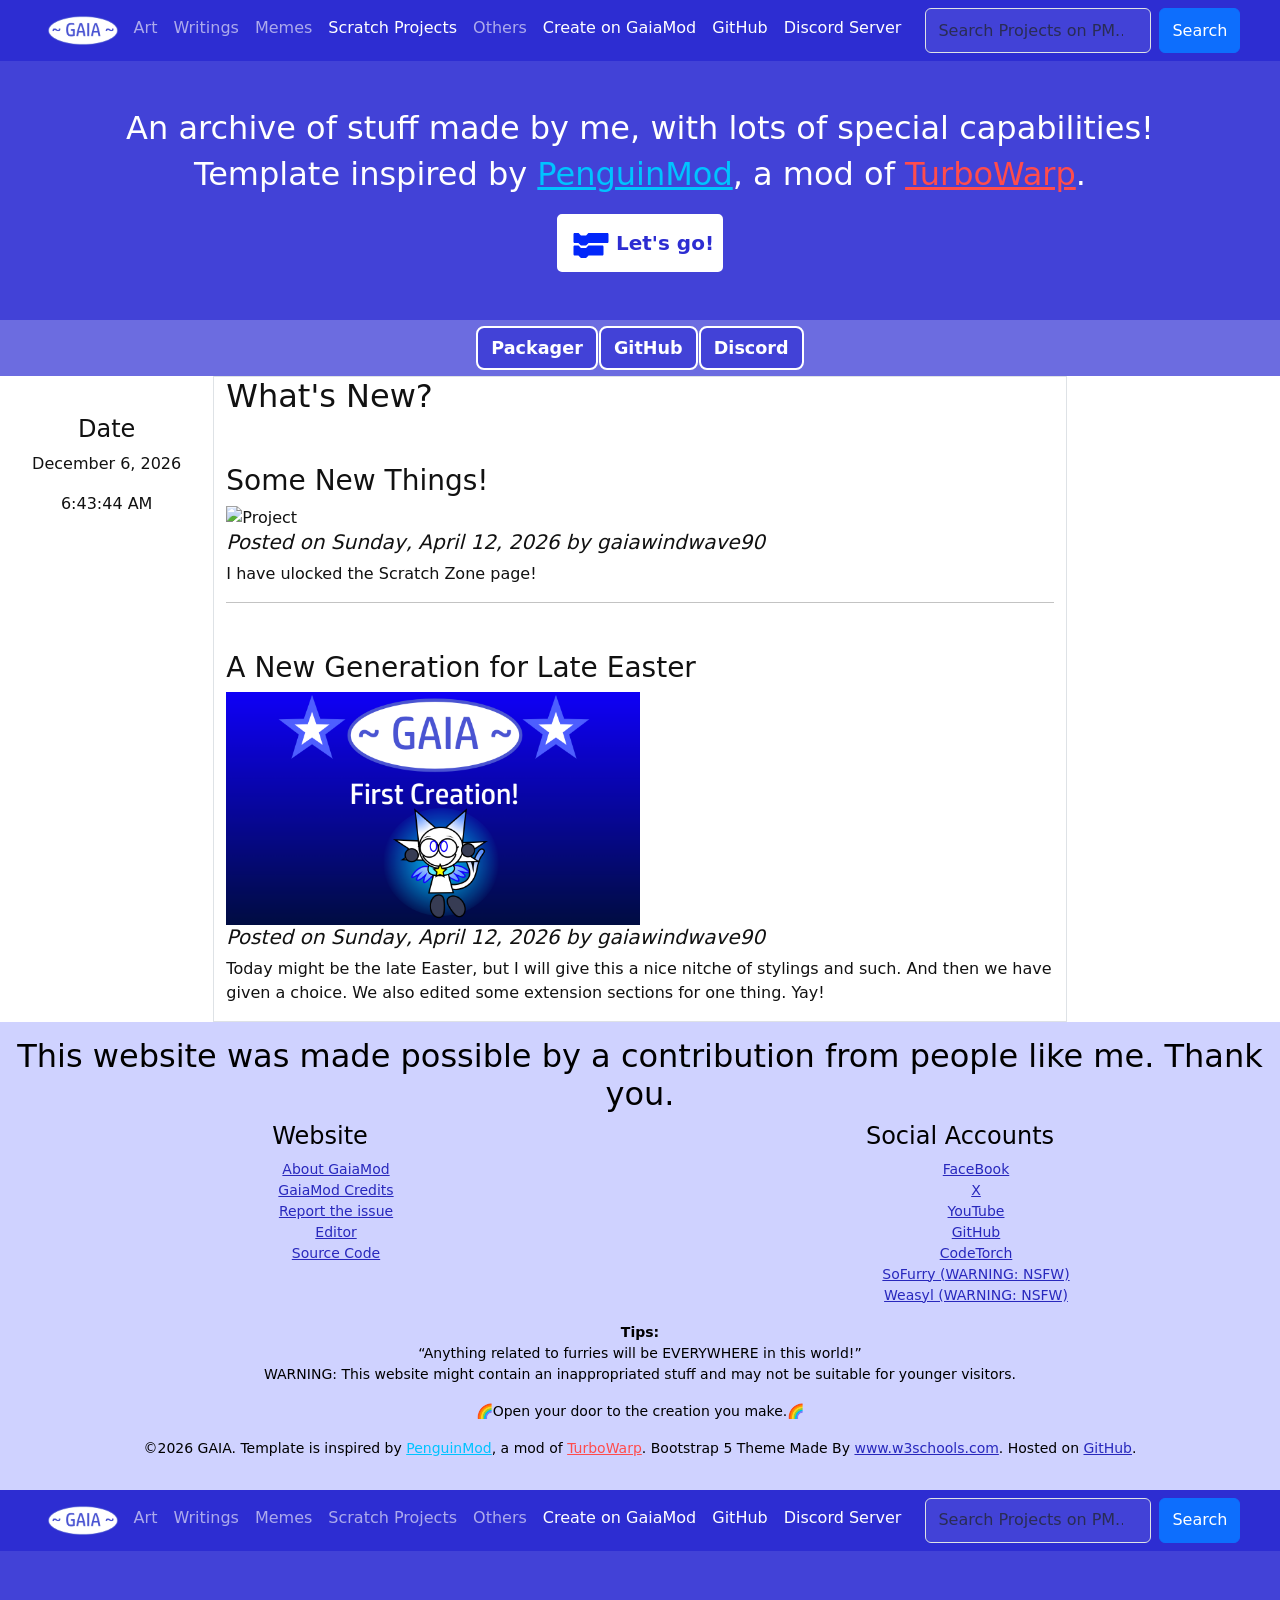
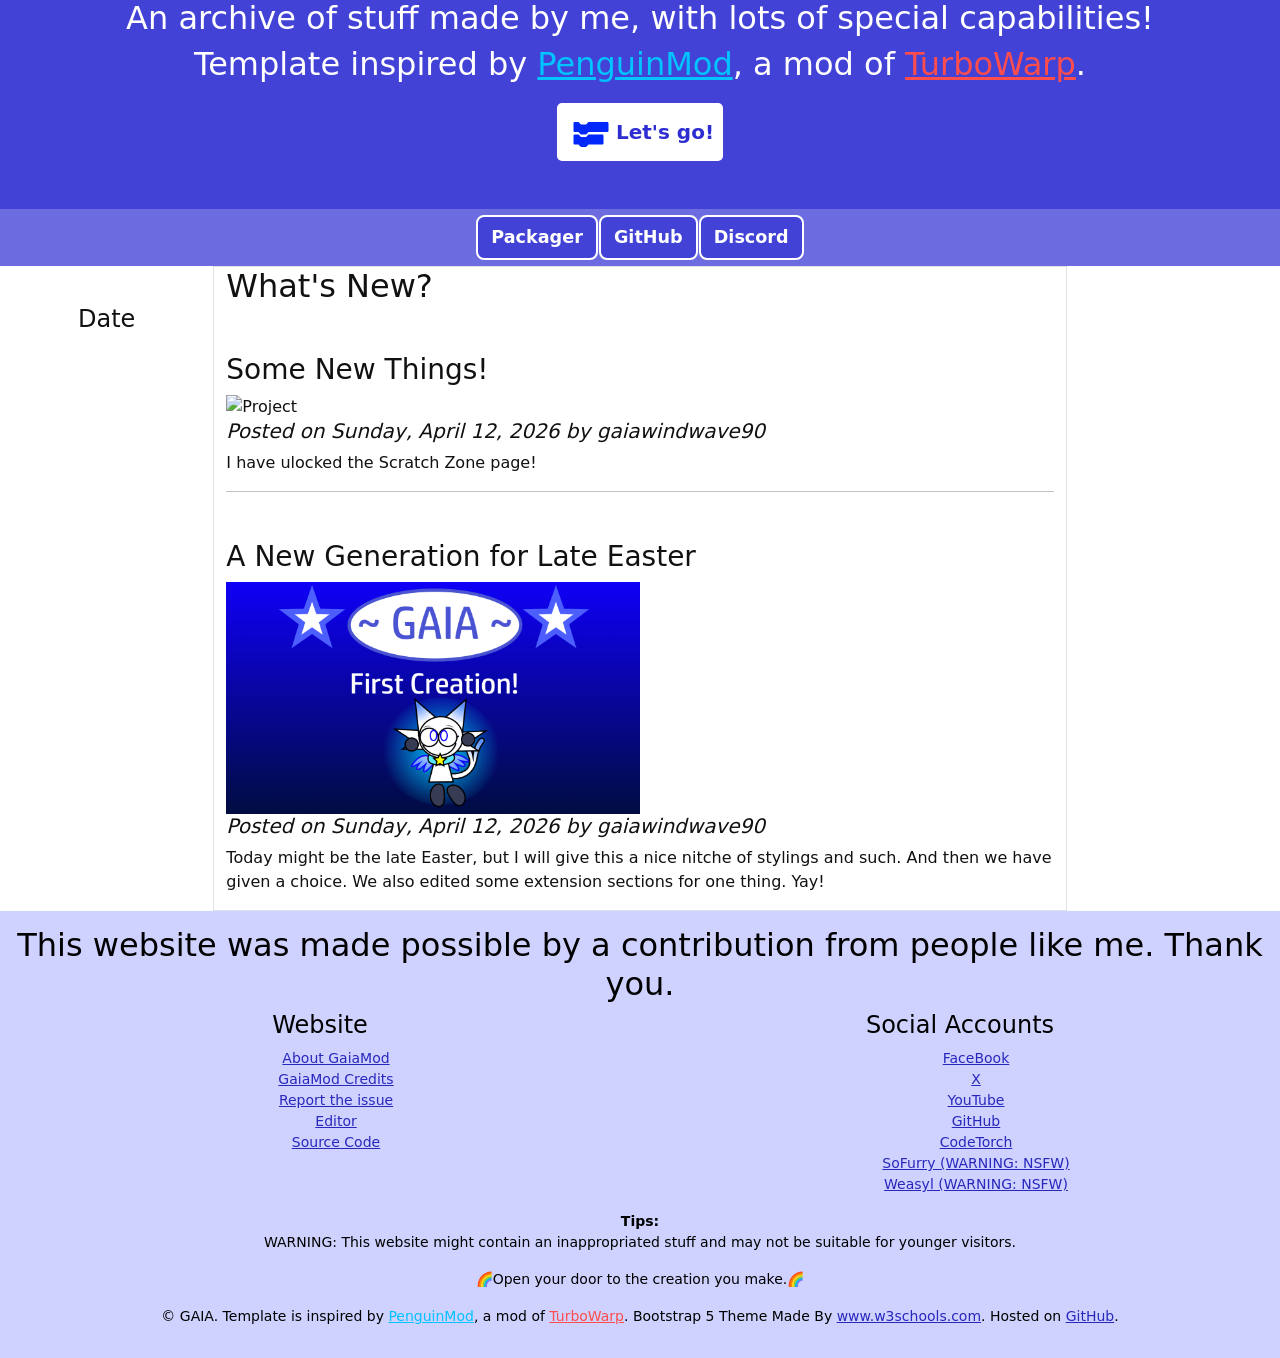
==== index.html @ 1c9b29eb "Added Scratch Zone" ====
<!DOCTYPE html>
<html lang="en">
<head>
<title>Gaia Zone!</title>
<meta charset="utf-8">
<meta name="viewport" content="width=device-width, initial-scale=1">
<link href="https://cdn.jsdelivr.net/npm/bootstrap@5.3.8/dist/css/bootstrap.min.css" rel="stylesheet">
<script src="https://cdn.jsdelivr.net/npm/bootstrap@5.3.8/dist/js/bootstrap.bundle.min.js"></script>
<script src="https://ajax.googleapis.com/ajax/libs/jquery/3.7.1/jquery.min.js"></script>
<script src="https://kit.fontawesome.com/9159e3acb3.js" crossorigin="anonymous"></script>
<link rel="stylesheet" href="https://cdnjs.cloudflare.com/ajax/libs/font-awesome/7.0.1/css/all.min.css">
<link rel="stylesheet" href="https://gaiawindwave90.github.io/css/bounce.css">
<link rel="stylesheet" href="https://gaiawindwave90.github.io/css/main.css">
</head>

<body>
<noscript>
  <h1>You must enable Javascript to view the page.</h1>
</noscript>

  <nav class="navbar navbar-expand-sm bg-menu">
  <div class="container-fluid justify-content-center text-white">
    <ul class="navbar-nav">
      <li class="nav-item">
        <a class="nav-link imageIcon" href="https://gaiawindwave90.github.io/"><img src="https://gaiawindwave90.github.io/img/logos/logo.png" alt="logo" width="70"/></a>
      </li>
      <li class="nav-item">
        <a class="nav-link disabled" href="#"><i class="fa-solid fa-palette"></i>Art</a>
      </li>
      <li class="nav-item">
        <a class="nav-link disabled" href="#"><i class="fa-solid fa-book"></i>Writings</a>
      </li>
      <li class="nav-item">
        <a class="nav-link disabled" href="#"><i class="fa-regular fa-face-grin-squint"></i>Memes</a>
      </li>
      <li class="nav-item">
        <a class="nav-link" href="https://gaiawindwave90.github.io/scratch.html"><i class="fa-solid fa-cat"></i>Scratch Projects</a>
      </li>
      <li class="nav-item">
        <a class="nav-link disabled" href="#"><i class="fa-solid fa-star"></i>Others</a>
      </li>
      <li class="nav-item">
        <a class="nav-link" href="https://gaiawindwave90.github.io/editor.html"><i class="fa-solid fa-plus"></i>Create on GaiaMod</a>
      </li>
      <li class="nav-item">
        <a class="nav-link" href="https://github.com/gaiawindwave90/gaiawindwave90.github.io"><i class="fa-brands fa-github"></i>GitHub</a>
      </li>
      <li class="nav-item">
        <a class="nav-link" href="https://discord.gg/fFnNT8RGav"><i class="fa-brands fa-discord"></i>Discord Server</a>
      </li>
       <li class="nav-item">
        <a class="nav-link" href="#"><i id="theme-toggle"></i></a>
      </li>

   <!-- Search Form -->
    <form class="d-flex justify-content-end" action="javascript:redirect()" method="get">
      <input id="search" class="ms-auto form-control me-2 searchinput" type="search" name="q" placeholder="Search Projects on PM..." aria-label="Search">
      <button class="btn btn-primary" type="submit">Search</button>
    </form>      
    </ul>
  </div>
</nav>

<div class="p-5 bg-jumbotron text-center">
<h2>An archive of stuff made by me, with lots of special capabilities!</h2>            
            <h2>Template inspired by <a class="inspiration" href="https://penguinmod.com/">PenguinMod</a>, a mod of <a
class="inspiration-tw" href="https://turbowarp.org/">TurboWarp</a>.</h2>
            <a style="text-decoration: none;" href="https://gaiawindwave90.github.io/editor.html"><button><img src="https://gaiawindwave90.github.io/img/icons/code.svg"/>Let's go!</button></a>
</div>

<div class="container-fluid bg-section text-center">
                    <a class="btn btn-gaia" href="https://gaiamod-main.github.io/GaiaMod-Packager/">Packager</a>
                    <a class="btn btn-gaia" href="https://github.com/gaiawindwave90/gaiawindwave90.github.io">GitHub</a>
                    <a class="btn btn-gaia" href="https://discord.gg/fFnNT8RGav">Discord</a>
</div>


<div class="container-fluid">    
  <div class="row content">
    <div class="col-sm-2 sidenav text-center">
    <h4 class="mt-4">Date</h4>
         <p><span id="currentDate"></span></p>
      <p><span id="time"></span></p>
<!--
<hr>
	  <div id="recentCommits">
    <h4 class="mt-4">Latest Commits</h4>
     <ul></ul>
    </div>

    <script>
//I had no hope so I copied a Github script from Dinosaurmod lol
            $.get("https://api.github.com/repos/gaiawindwave90/commits", function(data) {
            // Display recent commits in a section
            var commitsSection = $("#recentCommits");
            var commitsList = $("<ul>");

            data.forEach(function(commit) {
                // Exclude commits made by "web-flow"
                if (commit.author && commit.author.login.toLowerCase() !== "web-flow") {
                    var commitItem = $("<li>");
                    var commitInfo = commit.author ? commit.author.login : "Unknown";
                    var commitTitle = commit.commit.message;

                    commitItem.text(commitInfo + " - " + commitTitle);
                    commitsList.append(commitItem);
                }
            });

            commitsSection.append(commitsList);
            
          });
    </script>
    -->
    </div>
	
    <div class="col-sm-8 border bg-container">
    
<h2>What's New?</h2>
 <h3 class="mt-5">Some New Things!</h3>
 <img src="https://gaiawindwave90.github.io/img/scratch-screencaps/hiddenmessage.png" style="width:50%" alt="Project">
      <i><h5>Posted on Sunday, April 12, 2026 by gaiawindwave90</h5></i>
      <p>I have ulocked the Scratch Zone page!</p>
	  <hr>
 <h3 class="mt-5">A New Generation for Late Easter</h3>
 <img src="https://gaiawindwave90.github.io/img/art/FirstCreation.png" style="width:50%" alt="Yay">
      <i><h5>Posted on Sunday, April 12, 2026 by gaiawindwave90</h5></i>
      <p>Today might be the late Easter, but I will give this a nice nitche of stylings and such. And then we have given a choice. We also edited some extension sections for one thing. Yay!</p>
      
    </div>
	
  </div>
</div>
<!-- Footer -->
<footer class="container-fluid small text-center">
    <h2>This website was made possible by a contribution from people like me. Thank you.</h2>
  <div class="row">
    <div class="col-sm-6">
<h4>Website</h4>
<ul>
<li><a href="https://gaiamod-main.github.io/about.html">About GaiaMod</a></li>
<li><a href="https://gaiamod-main.github.io/credits.html">GaiaMod Credits</a></li>
<li><a href="https://github.com/gaiawindwave90/gaiawindwave90.github.io/issues/">Report the issue</a></li>
<li><a href="https://gaiawindwave90.github.io/editor.html">Editor</a></li>
<li><a href="https://github.com/gaiawindwave90/gaiawindwave90.github.io">Source Code</a></li>
</ul>
    </div>
    <div class="col-sm-6">
              <h4>Social Accounts</h4>
<ul>
<li><a href="https://www.facebook.com/CrystalMae1990">FaceBook</a></li>
<li><a href="https://twitter.com/CrystalF_1990">X</a></li>
<li><a href="https://www.youtube.com/@GaiaWindWave90">YouTube</a></li>
<li><a href="https://github.com/gaiawindwave90">GitHub</a></li>
<li><a href="https://codetorch.net/en/users/MB1990">CodeTorch</a></li>
<li><a href="https://sofurry.com/u/maebug1990">SoFurry (WARNING: NSFW)</a></li>
<li><a href="https://www.weasyl.com/%7Egaia">Weasyl (WARNING: NSFW)</a></li>
</ul>
    </div>
  </div>
<b>Tips:</b> <div id="random"></div>
    <p>WARNING: This website might contain an inappropriated stuff and may not be suitable for younger visitors.</p>
    <p>🌈Open your door to the creation you make.🌈</p>
    <p>&copy;<span id="year"></span> GAIA. Template is inspired by <a class="inspiration" href="https://penguinmod.com/">PenguinMod</a>, a mod of <a
class="inspiration-tw" href="https://turbowarp.org/">TurboWarp</a>. Bootstrap 5 Theme Made By <a href="https://www.w3schools.com">www.w3schools.com</a>. Hosted on <a href="https://github.com/">GitHub</a>.</p>
</footer>
<script src="https://gaiawindwave90.github.io/js/main.js"></script>

<!-- Elfsight Age Verification | Untitled Age Verification -->
<script src="https://elfsightcdn.com/platform.js" async></script>
<div class="elfsight-app-08517f37-9e04-4c7d-90cc-30d7b150efe6" data-elfsight-app-lazy></div>
</body>
</html>
<!DOCTYPE html>
<html lang="en">
<head>
<title>Gaia Zone!</title>
<meta charset="utf-8">
<meta name="viewport" content="width=device-width, initial-scale=1">
<link href="https://cdn.jsdelivr.net/npm/bootstrap@5.3.8/dist/css/bootstrap.min.css" rel="stylesheet">
<script src="https://cdn.jsdelivr.net/npm/bootstrap@5.3.8/dist/js/bootstrap.bundle.min.js"></script>
<script src="https://ajax.googleapis.com/ajax/libs/jquery/3.7.1/jquery.min.js"></script>
<script src="https://kit.fontawesome.com/9159e3acb3.js" crossorigin="anonymous"></script>
<link rel="stylesheet" href="https://cdnjs.cloudflare.com/ajax/libs/font-awesome/7.0.1/css/all.min.css">
<link rel="stylesheet" href="https://gaiawindwave90.github.io/css/bounce.css">
<link rel="stylesheet" href="https://gaiawindwave90.github.io/css/main.css">
</head>

<body>
<noscript>
  <h1>You must enable Javascript to view the page.</h1>
</noscript>

  <nav class="navbar navbar-expand-sm bg-menu">
  <div class="container-fluid justify-content-center text-white">
    <ul class="navbar-nav">
      <li class="nav-item">
        <a class="nav-link imageIcon" href="https://gaiawindwave90.github.io/"><img src="https://gaiawindwave90.github.io/img/logos/logo.png" alt="logo" width="70"/></a>
      </li>
      <li class="nav-item">
        <a class="nav-link disabled" href="#"><i class="fa-solid fa-palette"></i>Art</a>
      </li>
      <li class="nav-item">
        <a class="nav-link disabled" href="#"><i class="fa-solid fa-book"></i>Writings</a>
      </li>
      <li class="nav-item">
        <a class="nav-link disabled" href="#"><i class="fa-regular fa-face-grin-squint"></i>Memes</a>
      </li>
      <li class="nav-item">
        <a class="nav-link disabled" href="#"><i class="fa-solid fa-cat"></i>Scratch Projects</a>
      </li>
      <li class="nav-item">
        <a class="nav-link disabled" href="#"><i class="fa-solid fa-star"></i>Others</a>
      </li>
      <li class="nav-item">
        <a class="nav-link" href="https://gaiawindwave90.github.io/editor.html"><i class="fa-solid fa-plus"></i>Create on GaiaMod</a>
      </li>
      <li class="nav-item">
        <a class="nav-link" href="https://github.com/gaiawindwave90/gaiawindwave90.github.io"><i class="fa-brands fa-github"></i>GitHub</a>
      </li>
      <li class="nav-item">
        <a class="nav-link" href="https://discord.gg/fFnNT8RGav"><i class="fa-brands fa-discord"></i>Discord Server</a>
      </li>
       <li class="nav-item">
        <a class="nav-link" href="#"><i id="theme-toggle"></i></a>
      </li>

   <!-- Search Form -->
    <form class="d-flex justify-content-end" action="javascript:redirect()" method="get">
      <input id="search" class="ms-auto form-control me-2 searchinput" type="search" name="q" placeholder="Search Projects on PM..." aria-label="Search">
      <button class="btn btn-primary" type="submit">Search</button>
    </form>      
    </ul>
  </div>
</nav>

<div class="p-5 bg-jumbotron text-center">
<h2>An archive of stuff made by me, with lots of special capabilities!</h2>            
            <h2>Template inspired by <a class="inspiration" href="https://penguinmod.com/">PenguinMod</a>, a mod of <a
class="inspiration-tw" href="https://turbowarp.org/">TurboWarp</a>.</h2>
            <a style="text-decoration: none;" href="https://gaiawindwave90.github.io/editor.html"><button><img src="https://gaiawindwave90.github.io/img/icons/code.svg"/>Let's go!</button></a>
</div>

<div class="container-fluid bg-section text-center">
                    <a class="btn btn-gaia" href="https://gaiamod-main.github.io/GaiaMod-Packager/">Packager</a>
                    <a class="btn btn-gaia" href="https://github.com/gaiawindwave90/gaiawindwave90.github.io">GitHub</a>
                    <a class="btn btn-gaia" href="https://discord.gg/fFnNT8RGav">Discord</a>
</div>


<div class="container-fluid">    
  <div class="row content">
    <div class="col-sm-2 sidenav text-center">
    <h4 class="mt-4">Date</h4>
         <p><span id="currentDate"></span></p>
      <p><span id="time"></span></p>
<!--
<hr>
	  <div id="recentCommits">
    <h4 class="mt-4">Latest Commits</h4>
     <ul></ul>
    </div>

    <script>
//I had no hope so I copied a Github script from Dinosaurmod lol
            $.get("https://api.github.com/repos/gaiawindwave90/commits", function(data) {
            // Display recent commits in a section
            var commitsSection = $("#recentCommits");
            var commitsList = $("<ul>");

            data.forEach(function(commit) {
                // Exclude commits made by "web-flow"
                if (commit.author && commit.author.login.toLowerCase() !== "web-flow") {
                    var commitItem = $("<li>");
                    var commitInfo = commit.author ? commit.author.login : "Unknown";
                    var commitTitle = commit.commit.message;

                    commitItem.text(commitInfo + " - " + commitTitle);
                    commitsList.append(commitItem);
                }
            });

            commitsSection.append(commitsList);
            
          });
    </script>
    -->
    </div>
	
    <div class="col-sm-8 border bg-container">
    
<h2>What's New?</h2>
 <h3 class="mt-5">Some New Things!</h3>
 <img src="https://gaiawindwave90.github.io/img/scratch-screencaps/hiddenmessage.png" style="width:50%" alt="Project">
      <i><h5>Posted on Sunday, April 12, 2026 by gaiawindwave90</h5></i>
      <p>I have ulocked the Scratch Zone page!</p>
	  <hr>
 <h3 class="mt-5">A New Generation for Late Easter</h3>
 <img src="https://gaiawindwave90.github.io/img/art/FirstCreation.png" style="width:50%" alt="Yay">
      <i><h5>Posted on Sunday, April 12, 2026 by gaiawindwave90</h5></i>
      <p>Today might be the late Easter, but I will give this a nice nitche of stylings and such. And then we have given a choice. We also edited some extension sections for one thing. Yay!</p>
      
    </div>
	
  </div>
</div>
<!-- Footer -->
<footer class="container-fluid small text-center">
    <h2>This website was made possible by a contribution from people like me. Thank you.</h2>
  <div class="row">
    <div class="col-sm-6">
<h4>Website</h4>
<ul>
<li><a href="https://gaiamod-main.github.io/about.html">About GaiaMod</a></li>
<li><a href="https://gaiamod-main.github.io/credits.html">GaiaMod Credits</a></li>
<li><a href="https://github.com/gaiawindwave90/gaiawindwave90.github.io/issues/">Report the issue</a></li>
<li><a href="https://gaiawindwave90.github.io/editor.html">Editor</a></li>
<li><a href="https://github.com/gaiawindwave90/gaiawindwave90.github.io">Source Code</a></li>
</ul>
    </div>
    <div class="col-sm-6">
              <h4>Social Accounts</h4>
<ul>
<li><a href="https://www.facebook.com/CrystalMae1990">FaceBook</a></li>
<li><a href="https://twitter.com/CrystalF_1990">X</a></li>
<li><a href="https://www.youtube.com/@GaiaWindWave90">YouTube</a></li>
<li><a href="https://github.com/gaiawindwave90">GitHub</a></li>
<li><a href="https://codetorch.net/en/users/MB1990">CodeTorch</a></li>
<li><a href="https://sofurry.com/u/maebug1990">SoFurry (WARNING: NSFW)</a></li>
<li><a href="https://www.weasyl.com/%7Egaia">Weasyl (WARNING: NSFW)</a></li>
</ul>
    </div>
  </div>
<b>Tips:</b> <div id="random"></div>
    <p>WARNING: This website might contain an inappropriated stuff and may not be suitable for younger visitors.</p>
    <p>🌈Open your door to the creation you make.🌈</p>
    <p>&copy;<span id="year"></span> GAIA. Template is inspired by <a class="inspiration" href="https://penguinmod.com/">PenguinMod</a>, a mod of <a
class="inspiration-tw" href="https://turbowarp.org/">TurboWarp</a>. Bootstrap 5 Theme Made By <a href="https://www.w3schools.com">www.w3schools.com</a>. Hosted on <a href="https://github.com/">GitHub</a>.</p>
</footer>
<script src="https://gaiawindwave90.github.io/js/main.js"></script>

<!-- Elfsight Age Verification | Untitled Age Verification -->
<script src="https://elfsightcdn.com/platform.js" async></script>
<div class="elfsight-app-08517f37-9e04-4c7d-90cc-30d7b150efe6" data-elfsight-app-lazy></div>
</body>
</html>
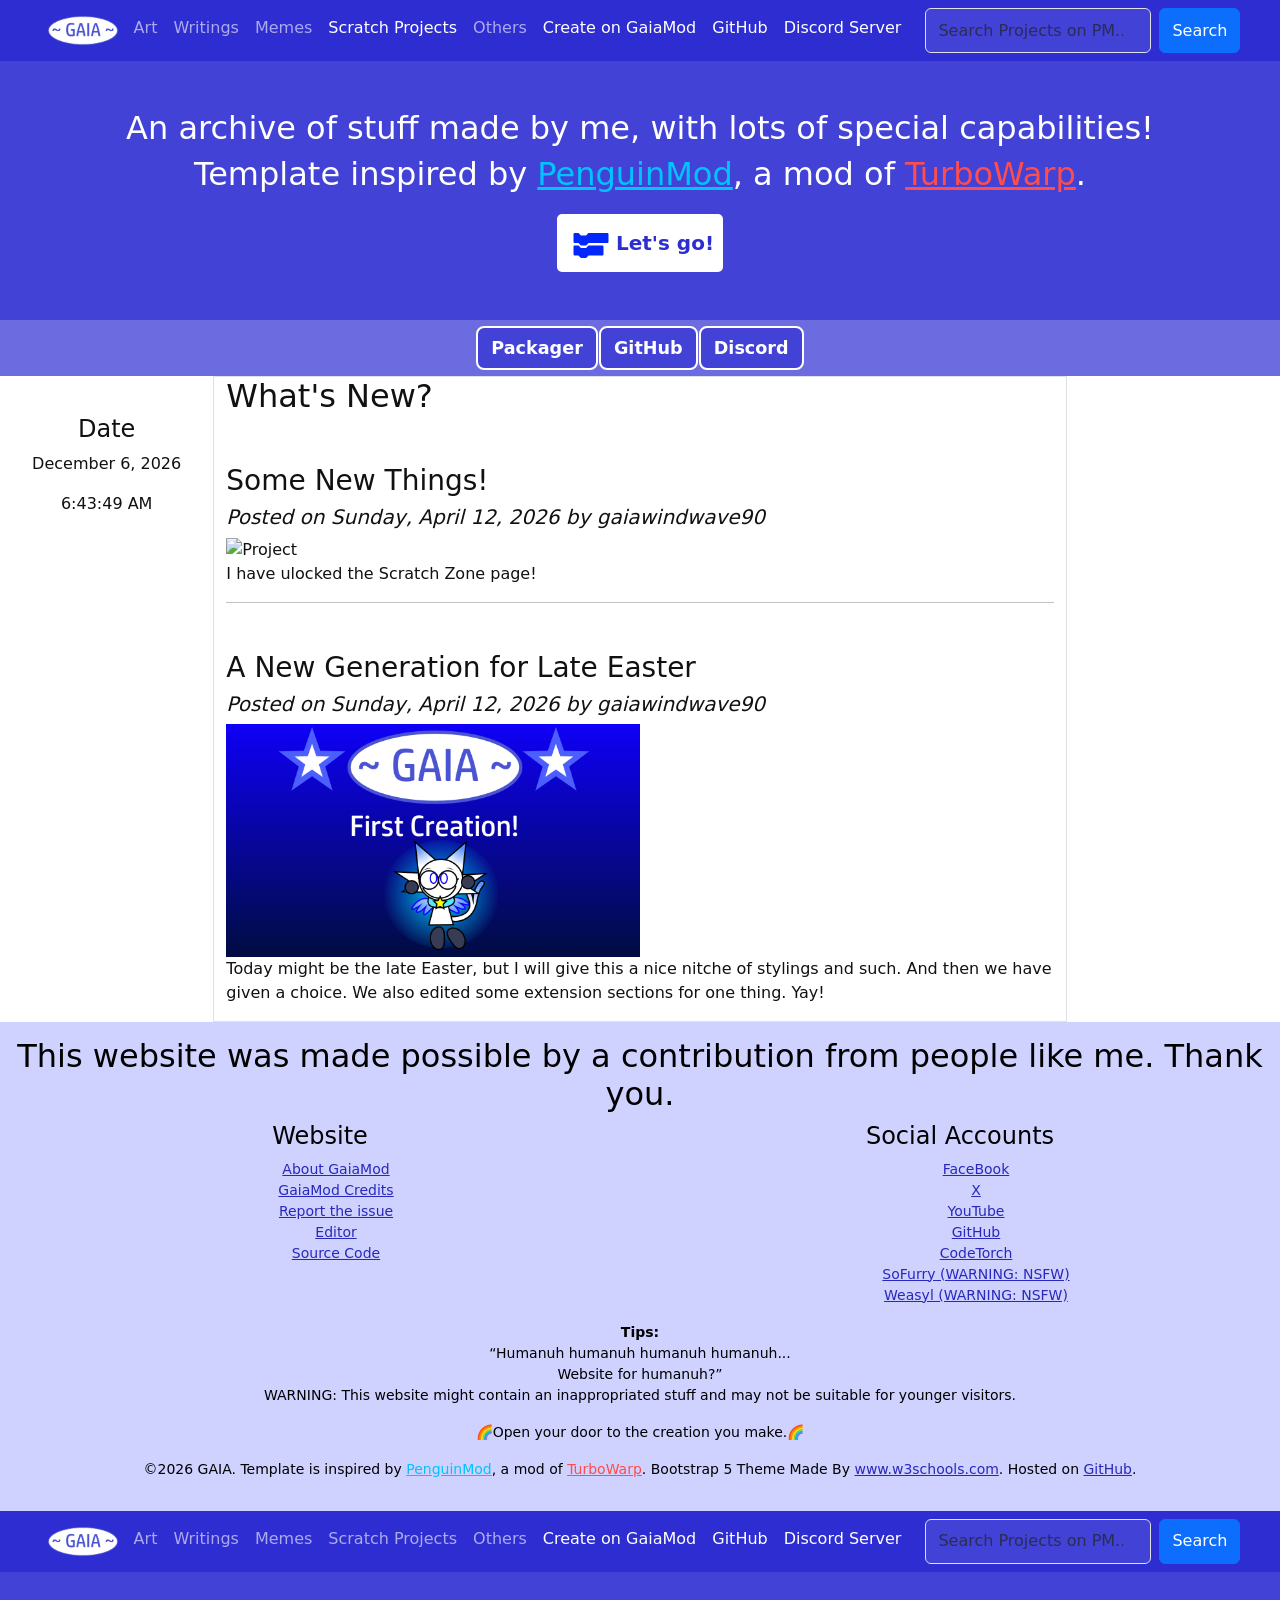
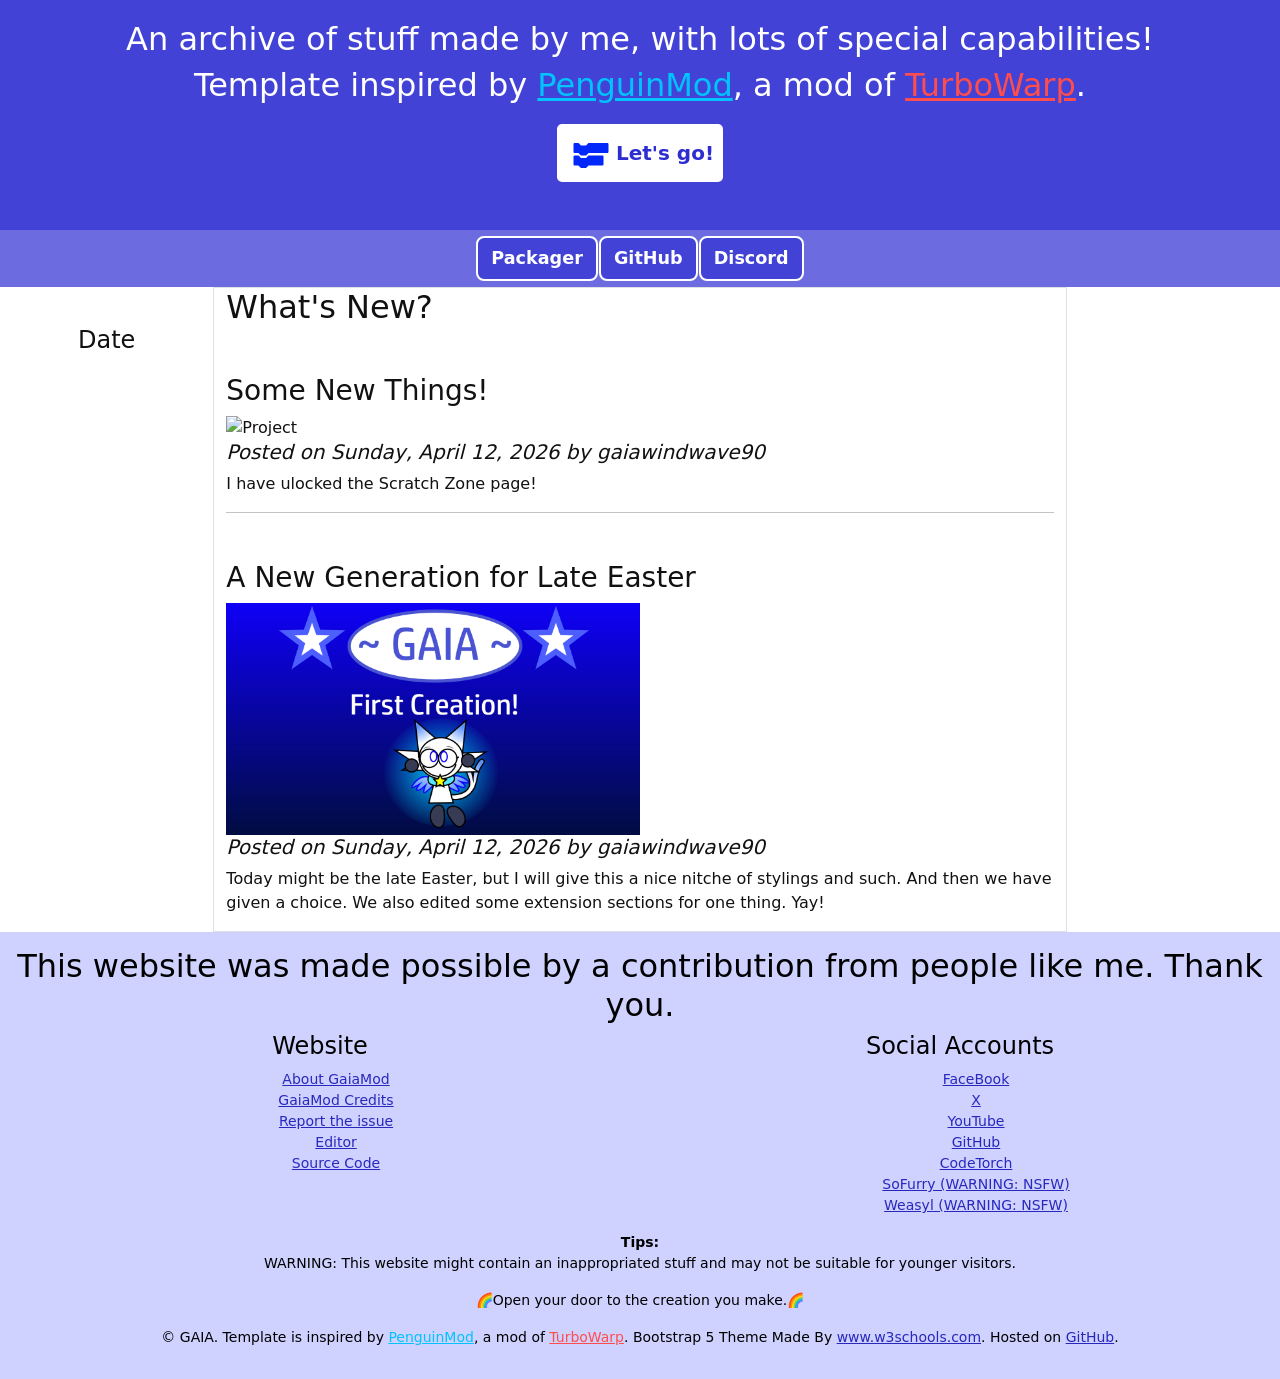
==== commit f70deb29: "Update index.html" ====
--- a/index.html
+++ b/index.html
@@ -118,13 +118,13 @@
     
 <h2>What's New?</h2>
  <h3 class="mt-5">Some New Things!</h3>
+       <i><h5>Posted on Sunday, April 12, 2026 by gaiawindwave90</h5></i>
  <img src="https://gaiawindwave90.github.io/img/scratch-screencaps/hiddenmessage.png" style="width:50%" alt="Project">
-      <i><h5>Posted on Sunday, April 12, 2026 by gaiawindwave90</h5></i>
       <p>I have ulocked the Scratch Zone page!</p>
 	  <hr>
  <h3 class="mt-5">A New Generation for Late Easter</h3>
+       <i><h5>Posted on Sunday, April 12, 2026 by gaiawindwave90</h5></i>
  <img src="https://gaiawindwave90.github.io/img/art/FirstCreation.png" style="width:50%" alt="Yay">
-      <i><h5>Posted on Sunday, April 12, 2026 by gaiawindwave90</h5></i>
       <p>Today might be the late Easter, but I will give this a nice nitche of stylings and such. And then we have given a choice. We also edited some extension sections for one thing. Yay!</p>
       
     </div>
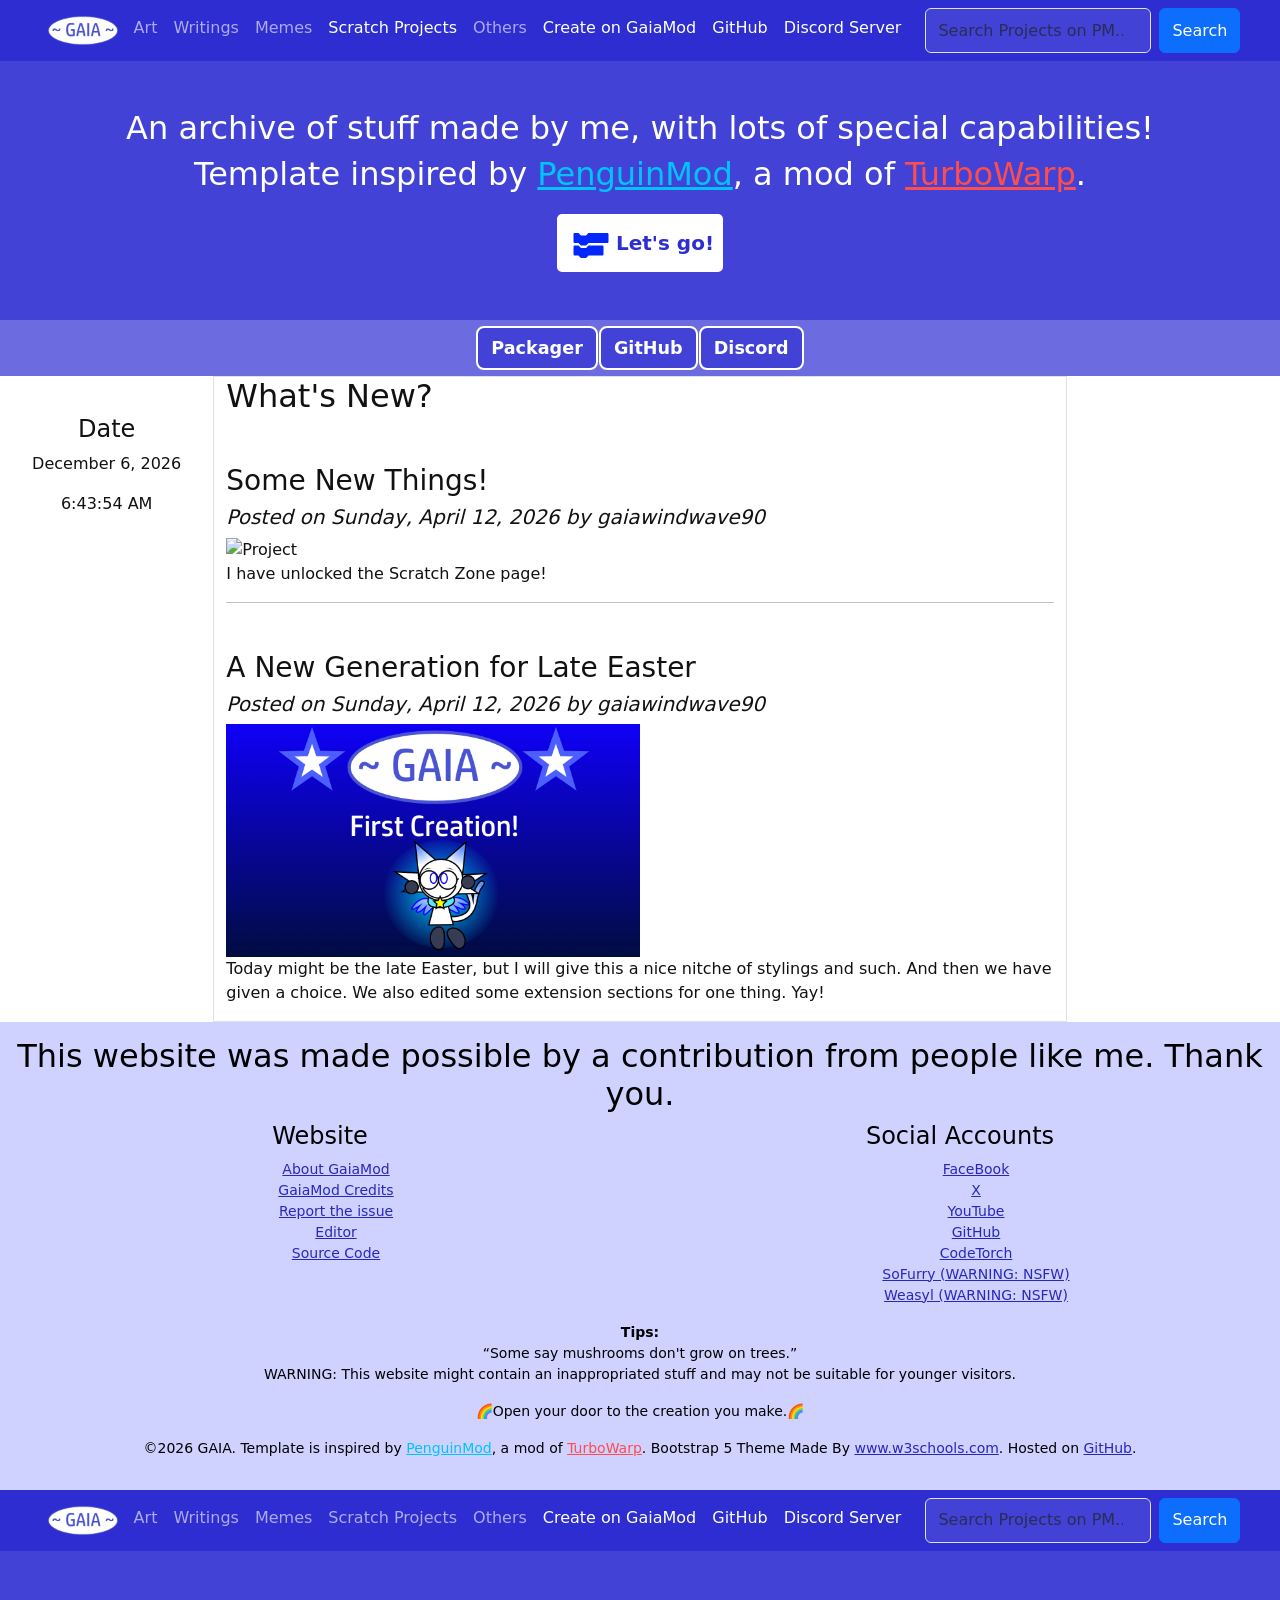
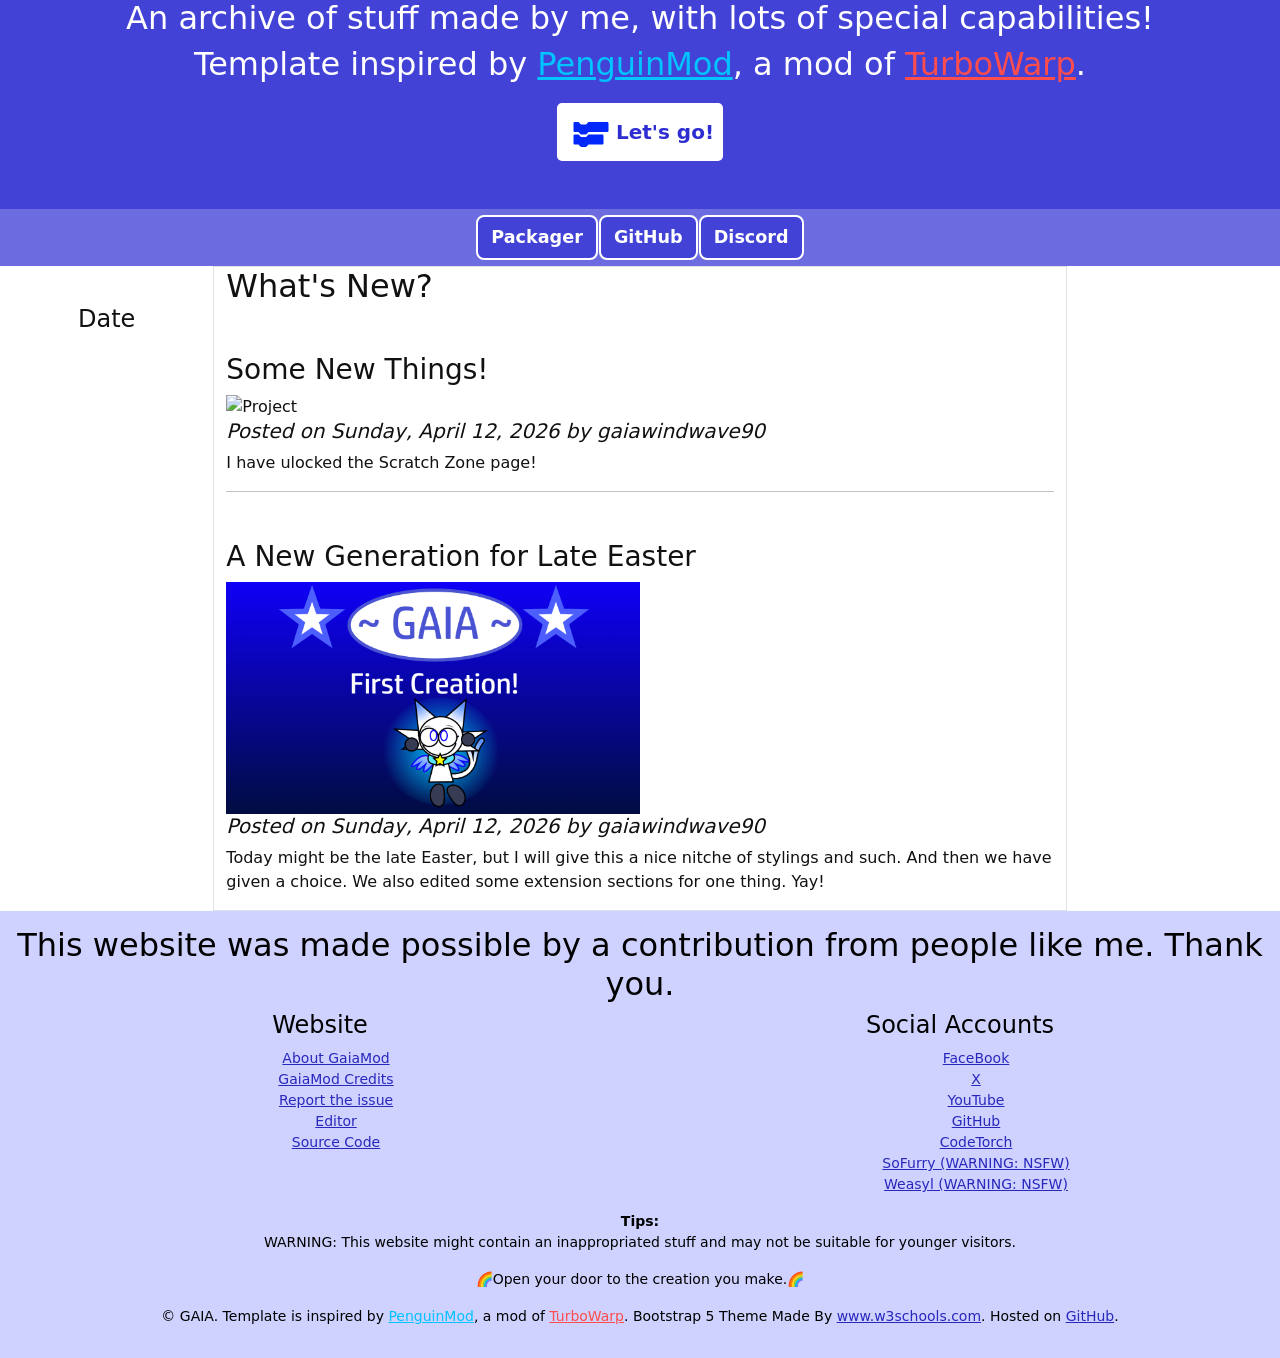
==== commit d736430e: "Update index.html" ====
--- a/index.html
+++ b/index.html
@@ -120,7 +120,7 @@
  <h3 class="mt-5">Some New Things!</h3>
        <i><h5>Posted on Sunday, April 12, 2026 by gaiawindwave90</h5></i>
  <img src="https://gaiawindwave90.github.io/img/scratch-screencaps/hiddenmessage.png" style="width:50%" alt="Project">
-      <p>I have ulocked the Scratch Zone page!</p>
+      <p>I have unlocked the Scratch Zone page!</p>
 	  <hr>
  <h3 class="mt-5">A New Generation for Late Easter</h3>
        <i><h5>Posted on Sunday, April 12, 2026 by gaiawindwave90</h5></i>
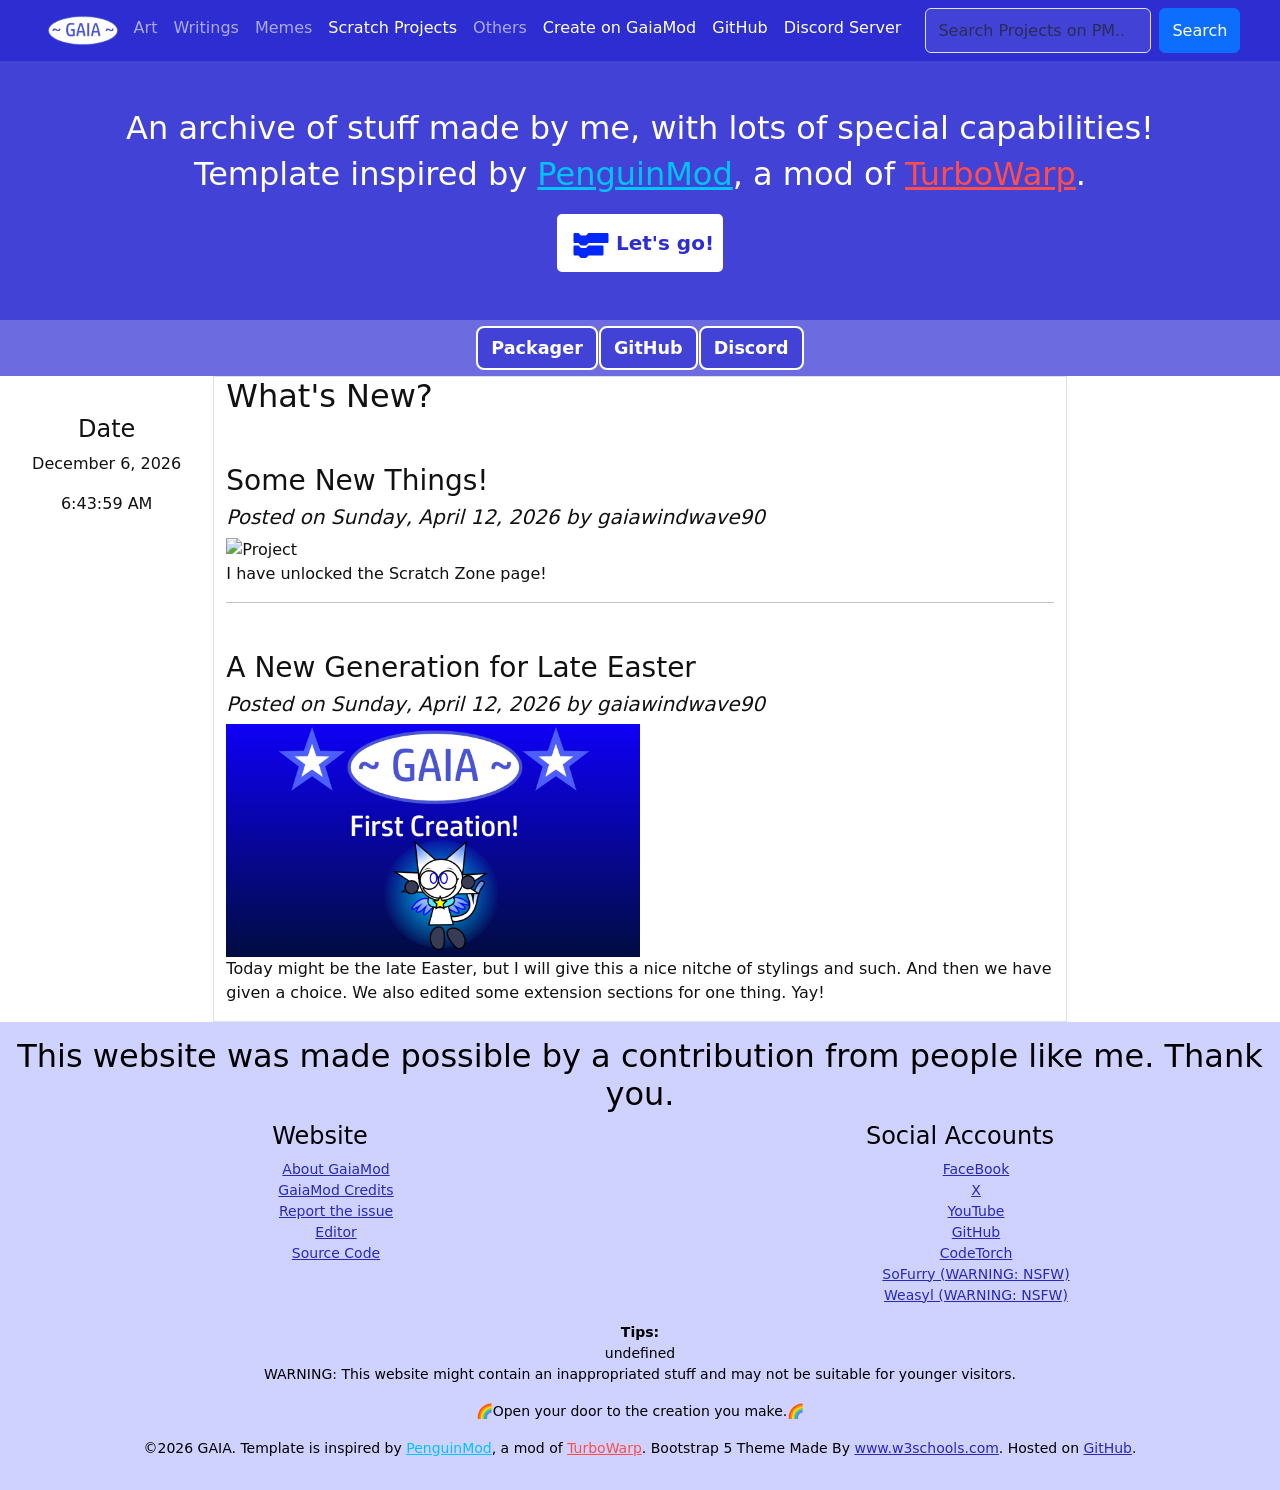
==== commit c7f5e0c2: "Update index.html" ====
--- a/index.html
+++ b/index.html
@@ -170,177 +170,4 @@
 <script src="https://elfsightcdn.com/platform.js" async></script>
 <div class="elfsight-app-08517f37-9e04-4c7d-90cc-30d7b150efe6" data-elfsight-app-lazy></div>
 </body>
-</html>
-<!DOCTYPE html>
-<html lang="en">
-<head>
-<title>Gaia Zone!</title>
-<meta charset="utf-8">
-<meta name="viewport" content="width=device-width, initial-scale=1">
-<link href="https://cdn.jsdelivr.net/npm/bootstrap@5.3.8/dist/css/bootstrap.min.css" rel="stylesheet">
-<script src="https://cdn.jsdelivr.net/npm/bootstrap@5.3.8/dist/js/bootstrap.bundle.min.js"></script>
-<script src="https://ajax.googleapis.com/ajax/libs/jquery/3.7.1/jquery.min.js"></script>
-<script src="https://kit.fontawesome.com/9159e3acb3.js" crossorigin="anonymous"></script>
-<link rel="stylesheet" href="https://cdnjs.cloudflare.com/ajax/libs/font-awesome/7.0.1/css/all.min.css">
-<link rel="stylesheet" href="https://gaiawindwave90.github.io/css/bounce.css">
-<link rel="stylesheet" href="https://gaiawindwave90.github.io/css/main.css">
-</head>
-
-<body>
-<noscript>
-  <h1>You must enable Javascript to view the page.</h1>
-</noscript>
-
-  <nav class="navbar navbar-expand-sm bg-menu">
-  <div class="container-fluid justify-content-center text-white">
-    <ul class="navbar-nav">
-      <li class="nav-item">
-        <a class="nav-link imageIcon" href="https://gaiawindwave90.github.io/"><img src="https://gaiawindwave90.github.io/img/logos/logo.png" alt="logo" width="70"/></a>
-      </li>
-      <li class="nav-item">
-        <a class="nav-link disabled" href="#"><i class="fa-solid fa-palette"></i>Art</a>
-      </li>
-      <li class="nav-item">
-        <a class="nav-link disabled" href="#"><i class="fa-solid fa-book"></i>Writings</a>
-      </li>
-      <li class="nav-item">
-        <a class="nav-link disabled" href="#"><i class="fa-regular fa-face-grin-squint"></i>Memes</a>
-      </li>
-      <li class="nav-item">
-        <a class="nav-link disabled" href="#"><i class="fa-solid fa-cat"></i>Scratch Projects</a>
-      </li>
-      <li class="nav-item">
-        <a class="nav-link disabled" href="#"><i class="fa-solid fa-star"></i>Others</a>
-      </li>
-      <li class="nav-item">
-        <a class="nav-link" href="https://gaiawindwave90.github.io/editor.html"><i class="fa-solid fa-plus"></i>Create on GaiaMod</a>
-      </li>
-      <li class="nav-item">
-        <a class="nav-link" href="https://github.com/gaiawindwave90/gaiawindwave90.github.io"><i class="fa-brands fa-github"></i>GitHub</a>
-      </li>
-      <li class="nav-item">
-        <a class="nav-link" href="https://discord.gg/fFnNT8RGav"><i class="fa-brands fa-discord"></i>Discord Server</a>
-      </li>
-       <li class="nav-item">
-        <a class="nav-link" href="#"><i id="theme-toggle"></i></a>
-      </li>
-
-   <!-- Search Form -->
-    <form class="d-flex justify-content-end" action="javascript:redirect()" method="get">
-      <input id="search" class="ms-auto form-control me-2 searchinput" type="search" name="q" placeholder="Search Projects on PM..." aria-label="Search">
-      <button class="btn btn-primary" type="submit">Search</button>
-    </form>      
-    </ul>
-  </div>
-</nav>
-
-<div class="p-5 bg-jumbotron text-center">
-<h2>An archive of stuff made by me, with lots of special capabilities!</h2>            
-            <h2>Template inspired by <a class="inspiration" href="https://penguinmod.com/">PenguinMod</a>, a mod of <a
-class="inspiration-tw" href="https://turbowarp.org/">TurboWarp</a>.</h2>
-            <a style="text-decoration: none;" href="https://gaiawindwave90.github.io/editor.html"><button><img src="https://gaiawindwave90.github.io/img/icons/code.svg"/>Let's go!</button></a>
-</div>
-
-<div class="container-fluid bg-section text-center">
-                    <a class="btn btn-gaia" href="https://gaiamod-main.github.io/GaiaMod-Packager/">Packager</a>
-                    <a class="btn btn-gaia" href="https://github.com/gaiawindwave90/gaiawindwave90.github.io">GitHub</a>
-                    <a class="btn btn-gaia" href="https://discord.gg/fFnNT8RGav">Discord</a>
-</div>
-
-
-<div class="container-fluid">    
-  <div class="row content">
-    <div class="col-sm-2 sidenav text-center">
-    <h4 class="mt-4">Date</h4>
-         <p><span id="currentDate"></span></p>
-      <p><span id="time"></span></p>
-<!--
-<hr>
-	  <div id="recentCommits">
-    <h4 class="mt-4">Latest Commits</h4>
-     <ul></ul>
-    </div>
-
-    <script>
-//I had no hope so I copied a Github script from Dinosaurmod lol
-            $.get("https://api.github.com/repos/gaiawindwave90/commits", function(data) {
-            // Display recent commits in a section
-            var commitsSection = $("#recentCommits");
-            var commitsList = $("<ul>");
-
-            data.forEach(function(commit) {
-                // Exclude commits made by "web-flow"
-                if (commit.author && commit.author.login.toLowerCase() !== "web-flow") {
-                    var commitItem = $("<li>");
-                    var commitInfo = commit.author ? commit.author.login : "Unknown";
-                    var commitTitle = commit.commit.message;
-
-                    commitItem.text(commitInfo + " - " + commitTitle);
-                    commitsList.append(commitItem);
-                }
-            });
-
-            commitsSection.append(commitsList);
-            
-          });
-    </script>
-    -->
-    </div>
-	
-    <div class="col-sm-8 border bg-container">
-    
-<h2>What's New?</h2>
- <h3 class="mt-5">Some New Things!</h3>
- <img src="https://gaiawindwave90.github.io/img/scratch-screencaps/hiddenmessage.png" style="width:50%" alt="Project">
-      <i><h5>Posted on Sunday, April 12, 2026 by gaiawindwave90</h5></i>
-      <p>I have ulocked the Scratch Zone page!</p>
-	  <hr>
- <h3 class="mt-5">A New Generation for Late Easter</h3>
- <img src="https://gaiawindwave90.github.io/img/art/FirstCreation.png" style="width:50%" alt="Yay">
-      <i><h5>Posted on Sunday, April 12, 2026 by gaiawindwave90</h5></i>
-      <p>Today might be the late Easter, but I will give this a nice nitche of stylings and such. And then we have given a choice. We also edited some extension sections for one thing. Yay!</p>
-      
-    </div>
-	
-  </div>
-</div>
-<!-- Footer -->
-<footer class="container-fluid small text-center">
-    <h2>This website was made possible by a contribution from people like me. Thank you.</h2>
-  <div class="row">
-    <div class="col-sm-6">
-<h4>Website</h4>
-<ul>
-<li><a href="https://gaiamod-main.github.io/about.html">About GaiaMod</a></li>
-<li><a href="https://gaiamod-main.github.io/credits.html">GaiaMod Credits</a></li>
-<li><a href="https://github.com/gaiawindwave90/gaiawindwave90.github.io/issues/">Report the issue</a></li>
-<li><a href="https://gaiawindwave90.github.io/editor.html">Editor</a></li>
-<li><a href="https://github.com/gaiawindwave90/gaiawindwave90.github.io">Source Code</a></li>
-</ul>
-    </div>
-    <div class="col-sm-6">
-              <h4>Social Accounts</h4>
-<ul>
-<li><a href="https://www.facebook.com/CrystalMae1990">FaceBook</a></li>
-<li><a href="https://twitter.com/CrystalF_1990">X</a></li>
-<li><a href="https://www.youtube.com/@GaiaWindWave90">YouTube</a></li>
-<li><a href="https://github.com/gaiawindwave90">GitHub</a></li>
-<li><a href="https://codetorch.net/en/users/MB1990">CodeTorch</a></li>
-<li><a href="https://sofurry.com/u/maebug1990">SoFurry (WARNING: NSFW)</a></li>
-<li><a href="https://www.weasyl.com/%7Egaia">Weasyl (WARNING: NSFW)</a></li>
-</ul>
-    </div>
-  </div>
-<b>Tips:</b> <div id="random"></div>
-    <p>WARNING: This website might contain an inappropriated stuff and may not be suitable for younger visitors.</p>
-    <p>🌈Open your door to the creation you make.🌈</p>
-    <p>&copy;<span id="year"></span> GAIA. Template is inspired by <a class="inspiration" href="https://penguinmod.com/">PenguinMod</a>, a mod of <a
-class="inspiration-tw" href="https://turbowarp.org/">TurboWarp</a>. Bootstrap 5 Theme Made By <a href="https://www.w3schools.com">www.w3schools.com</a>. Hosted on <a href="https://github.com/">GitHub</a>.</p>
-</footer>
-<script src="https://gaiawindwave90.github.io/js/main.js"></script>
-
-<!-- Elfsight Age Verification | Untitled Age Verification -->
-<script src="https://elfsightcdn.com/platform.js" async></script>
-<div class="elfsight-app-08517f37-9e04-4c7d-90cc-30d7b150efe6" data-elfsight-app-lazy></div>
-</body>
-</html>
+</html>
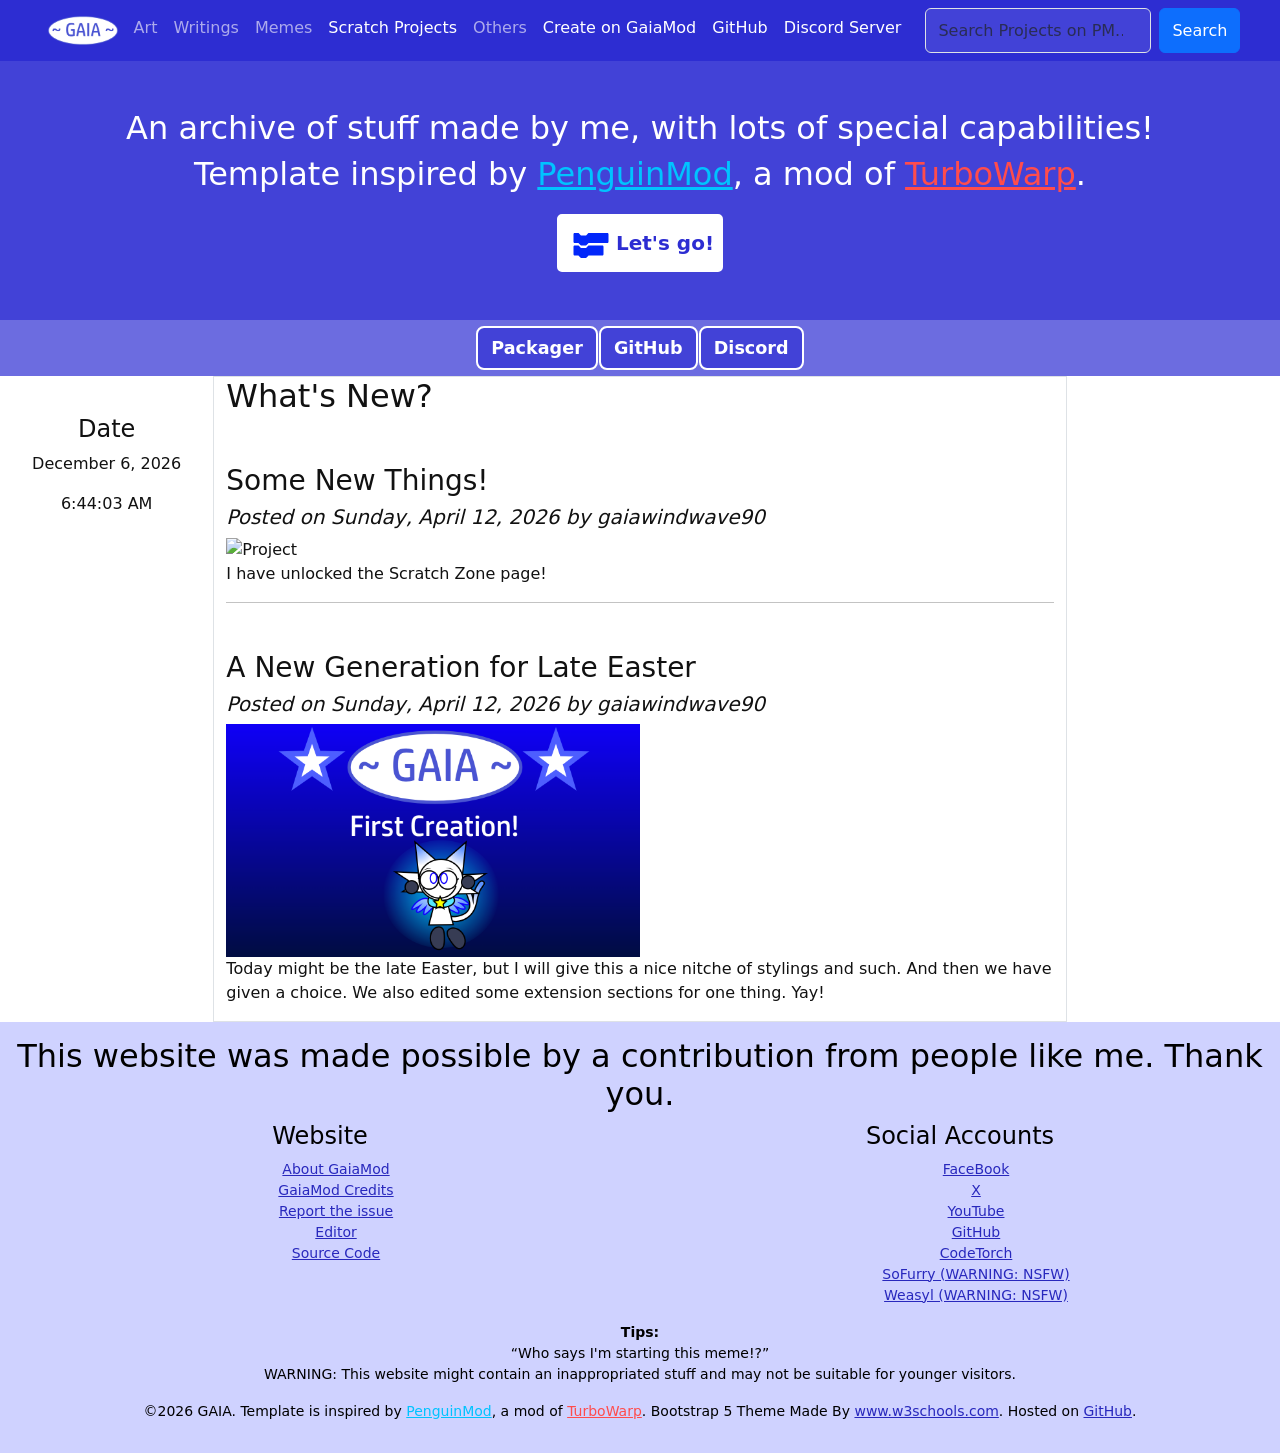
==== commit 35e81a9b: "Removed rainbows" ====
--- a/index.html
+++ b/index.html
@@ -160,7 +160,6 @@
   </div>
 <b>Tips:</b> <div id="random"></div>
     <p>WARNING: This website might contain an inappropriated stuff and may not be suitable for younger visitors.</p>
-    <p>🌈Open your door to the creation you make.🌈</p>
     <p>&copy;<span id="year"></span> GAIA. Template is inspired by <a class="inspiration" href="https://penguinmod.com/">PenguinMod</a>, a mod of <a
 class="inspiration-tw" href="https://turbowarp.org/">TurboWarp</a>. Bootstrap 5 Theme Made By <a href="https://www.w3schools.com">www.w3schools.com</a>. Hosted on <a href="https://github.com/">GitHub</a>.</p>
 </footer>
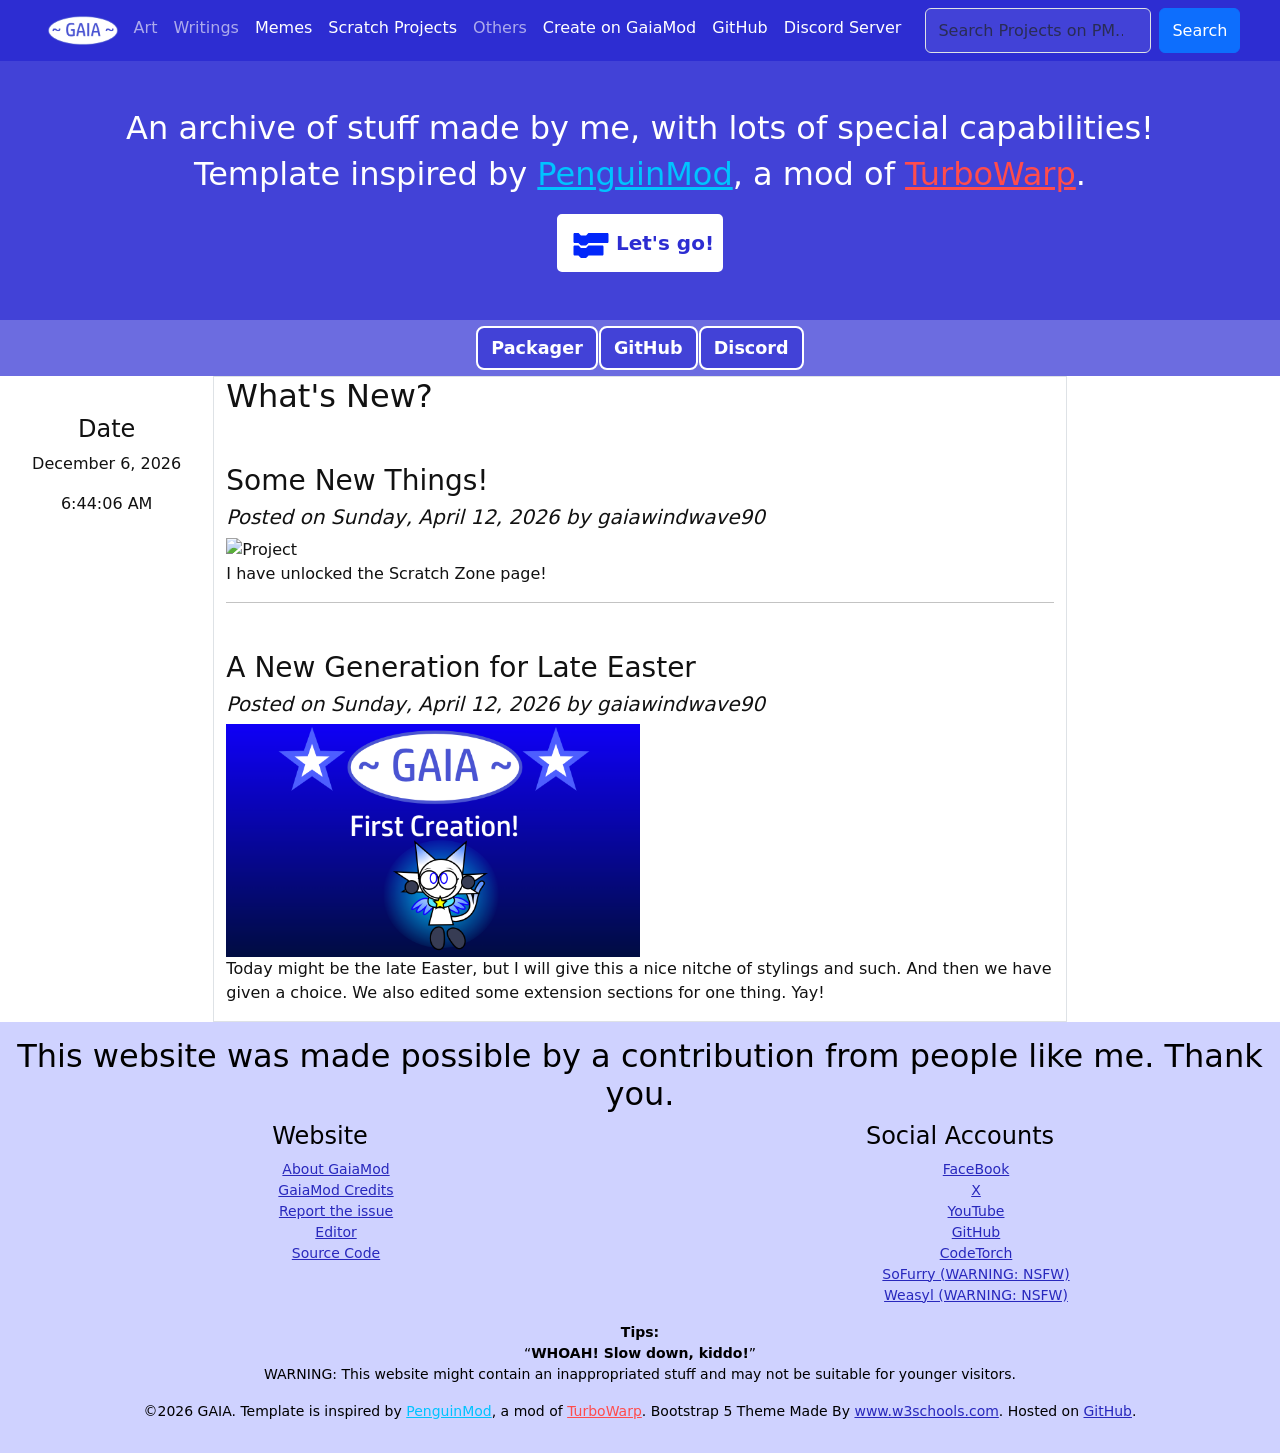
==== commit f80445d0: "tanukis" ====
--- a/index.html
+++ b/index.html
@@ -31,7 +31,7 @@
         <a class="nav-link disabled" href="#"><i class="fa-solid fa-book"></i>Writings</a>
       </li>
       <li class="nav-item">
-        <a class="nav-link disabled" href="#"><i class="fa-regular fa-face-grin-squint"></i>Memes</a>
+        <a class="nav-link" href="https://gaiawindwave90.github.io/memes.html"><i class="fa-regular fa-face-grin-squint"></i>Memes</a>
       </li>
       <li class="nav-item">
         <a class="nav-link" href="https://gaiawindwave90.github.io/scratch.html"><i class="fa-solid fa-cat"></i>Scratch Projects</a>
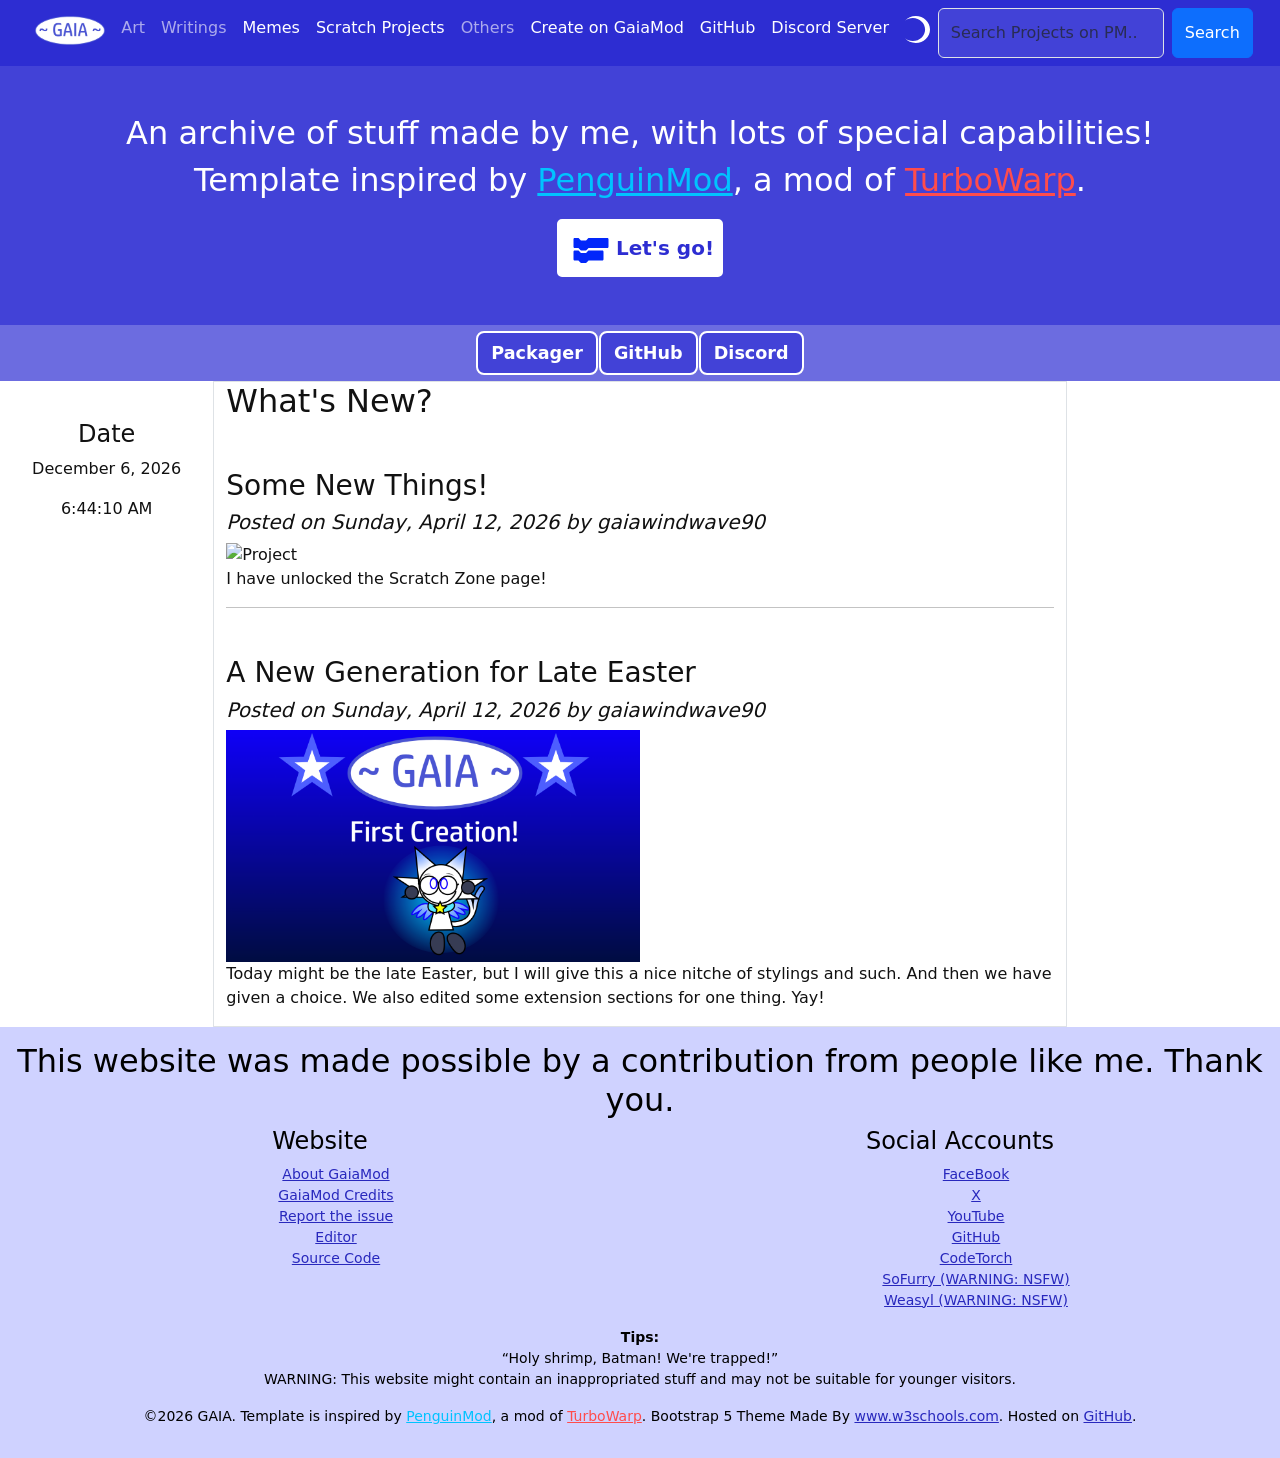
==== commit afde754a: "Bart Simpson: "Look out, nature dudes, we’re coooming!"" ====
--- a/index.html
+++ b/index.html
@@ -148,13 +148,13 @@
     <div class="col-sm-6">
               <h4>Social Accounts</h4>
 <ul>
-<li><a href="https://www.facebook.com/CrystalMae1990">FaceBook</a></li>
-<li><a href="https://twitter.com/CrystalF_1990">X</a></li>
-<li><a href="https://www.youtube.com/@GaiaWindWave90">YouTube</a></li>
-<li><a href="https://github.com/gaiawindwave90">GitHub</a></li>
-<li><a href="https://codetorch.net/en/users/MB1990">CodeTorch</a></li>
-<li><a href="https://sofurry.com/u/maebug1990">SoFurry (WARNING: NSFW)</a></li>
-<li><a href="https://www.weasyl.com/%7Egaia">Weasyl (WARNING: NSFW)</a></li>
+<li><i class="fa-brands fa-facebook"></i><a href="https://www.facebook.com/CrystalMae1990">FaceBook</a></li>
+<li><i class="fa-brands fa-x-twitter"></i><a href="https://twitter.com/CrystalF_1990">X</a></li>
+<li><i class="fa-brands fa-youtube"></i><a href="https://www.youtube.com/@GaiaWindWave90">YouTube</a></li>
+<li><i class="fa-brands fa-github"></i><a href="https://github.com/gaiawindwave90">GitHub</a></li>
+<li><i class="fa-solid fa-fire"></i><a href="https://codetorch.net/en/users/MB1990">CodeTorch</a></li>
+<li><i class="fa-solid fa-paw"></i><a href="https://sofurry.com/u/maebug1990">SoFurry (WARNING: NSFW)</a></li>
+<li><i class="fa-solid fa-paintbrush"></i><a href="https://www.weasyl.com/%7Egaia">Weasyl (WARNING: NSFW)</a></li>
 </ul>
     </div>
   </div>
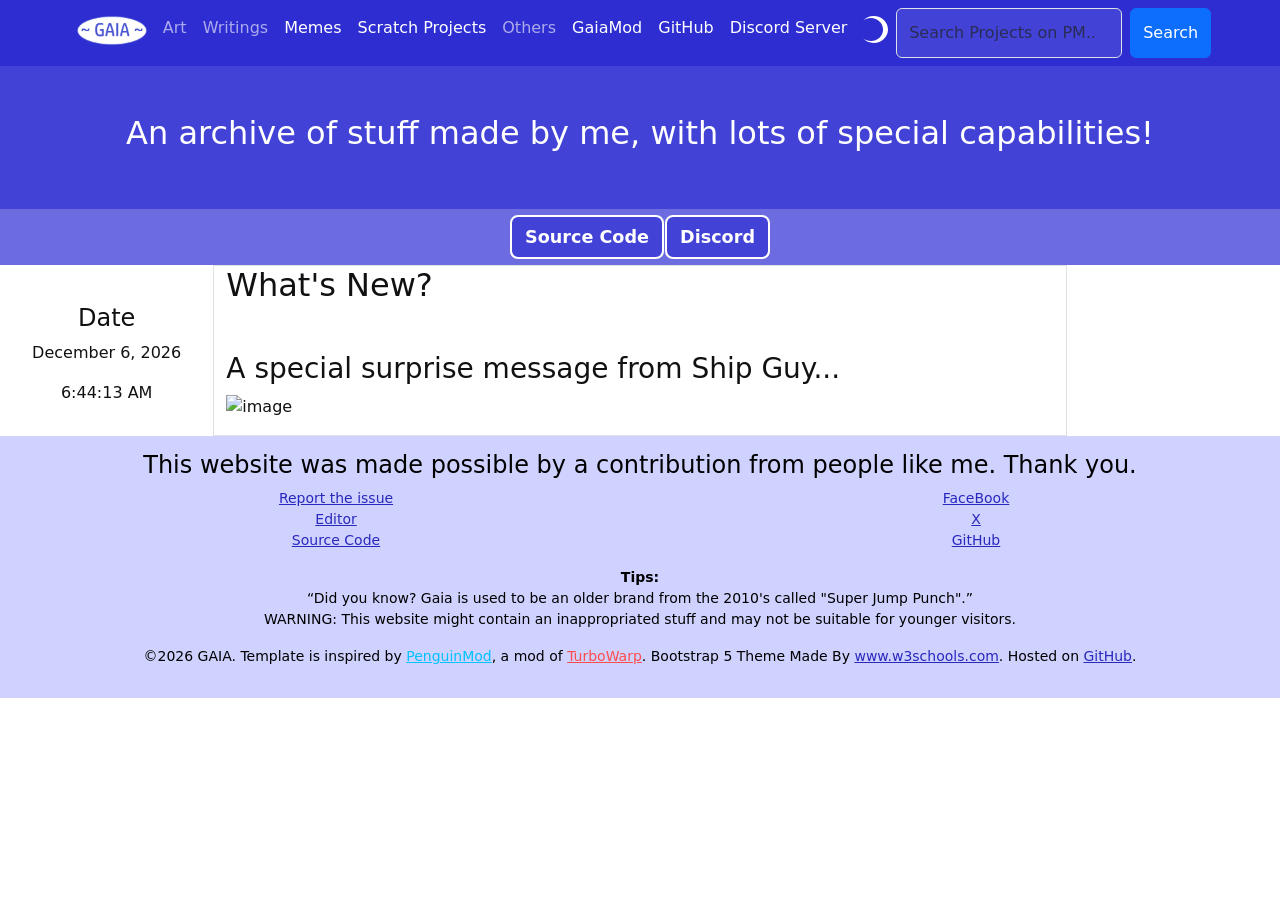
==== commit 1a480948: "Update links to a NEW GaiaMod!" ====
--- a/index.html
+++ b/index.html
@@ -11,6 +11,7 @@
 <link rel="stylesheet" href="https://cdnjs.cloudflare.com/ajax/libs/font-awesome/7.0.1/css/all.min.css">
 <link rel="stylesheet" href="https://gaiawindwave90.github.io/css/bounce.css">
 <link rel="stylesheet" href="https://gaiawindwave90.github.io/css/main.css">
+<script src="https://embed.rotur.dev/embed.js"></script>
 </head>
 
 <body>
@@ -40,7 +41,7 @@
         <a class="nav-link disabled" href="#"><i class="fa-solid fa-star"></i>Others</a>
       </li>
       <li class="nav-item">
-        <a class="nav-link" href="https://gaiawindwave90.github.io/editor.html"><i class="fa-solid fa-plus"></i>Create on GaiaMod</a>
+        <a class="nav-link" href="https://gaiawindwave90.github.io/GaiaMod/"><i class="fa-solid fa-plus"></i>GaiaMod</a>
       </li>
       <li class="nav-item">
         <a class="nav-link" href="https://github.com/gaiawindwave90/gaiawindwave90.github.io"><i class="fa-brands fa-github"></i>GitHub</a>
@@ -63,98 +64,51 @@
 
 <div class="p-5 bg-jumbotron text-center">
 <h2>An archive of stuff made by me, with lots of special capabilities!</h2>            
-            <h2>Template inspired by <a class="inspiration" href="https://penguinmod.com/">PenguinMod</a>, a mod of <a
+<!-- <h2>Template inspired by <a class="inspiration" href="https://penguinmod.com/">PenguinMod</a>, a mod of <a
 class="inspiration-tw" href="https://turbowarp.org/">TurboWarp</a>.</h2>
-            <a style="text-decoration: none;" href="https://gaiawindwave90.github.io/editor.html"><button><img src="https://gaiawindwave90.github.io/img/icons/code.svg"/>Let's go!</button></a>
+        <a style="text-decoration: none;" href="https://gaiawindwave90.github.io/GaiaMod/"><button><img src="https://gaiawindwave90.github.io/img/icons/code.svg"/>Let's go!</button></a> -->
 </div>
 
 <div class="container-fluid bg-section text-center">
-                    <a class="btn btn-gaia" href="https://gaiamod-main.github.io/GaiaMod-Packager/">Packager</a>
-                    <a class="btn btn-gaia" href="https://github.com/gaiawindwave90/gaiawindwave90.github.io">GitHub</a>
+                    <a class="btn btn-gaia" href="https://github.com/gaiawindwave90/gaiawindwave90.github.io">Source Code</a>
                     <a class="btn btn-gaia" href="https://discord.gg/fFnNT8RGav">Discord</a>
 </div>
 
 
-<div class="container-fluid">    
+<div class="container-fluid">
+  
   <div class="row content">
     <div class="col-sm-2 sidenav text-center">
     <h4 class="mt-4">Date</h4>
          <p><span id="currentDate"></span></p>
       <p><span id="time"></span></p>
-<!--
-<hr>
-	  <div id="recentCommits">
-    <h4 class="mt-4">Latest Commits</h4>
-     <ul></ul>
-    </div>
-
-    <script>
-//I had no hope so I copied a Github script from Dinosaurmod lol
-            $.get("https://api.github.com/repos/gaiawindwave90/commits", function(data) {
-            // Display recent commits in a section
-            var commitsSection = $("#recentCommits");
-            var commitsList = $("<ul>");
-
-            data.forEach(function(commit) {
-                // Exclude commits made by "web-flow"
-                if (commit.author && commit.author.login.toLowerCase() !== "web-flow") {
-                    var commitItem = $("<li>");
-                    var commitInfo = commit.author ? commit.author.login : "Unknown";
-                    var commitTitle = commit.commit.message;
-
-                    commitItem.text(commitInfo + " - " + commitTitle);
-                    commitsList.append(commitItem);
-                }
-            });
-
-            commitsSection.append(commitsList);
-            
-          });
-    </script>
-    -->
     </div>
 	
     <div class="col-sm-8 border bg-container">
     
 <h2>What's New?</h2>
- <h3 class="mt-5">Some New Things!</h3>
-       <i><h5>Posted on Sunday, April 12, 2026 by gaiawindwave90</h5></i>
- <img src="https://gaiawindwave90.github.io/img/scratch-screencaps/hiddenmessage.png" style="width:50%" alt="Project">
-      <p>I have unlocked the Scratch Zone page!</p>
-	  <hr>
- <h3 class="mt-5">A New Generation for Late Easter</h3>
-       <i><h5>Posted on Sunday, April 12, 2026 by gaiawindwave90</h5></i>
- <img src="https://gaiawindwave90.github.io/img/art/FirstCreation.png" style="width:50%" alt="Yay">
-      <p>Today might be the late Easter, but I will give this a nice nitche of stylings and such. And then we have given a choice. We also edited some extension sections for one thing. Yay!</p>
-      
+ <h3 class="mt-5">A special surprise message from Ship Guy...</h3>
+<img src="https://gaiawindwave90.github.io/img/art/colored.png" alt="image">
     </div>
 	
   </div>
 </div>
 <!-- Footer -->
 <footer class="container-fluid small text-center">
-    <h2>This website was made possible by a contribution from people like me. Thank you.</h2>
+    <h4>This website was made possible by a contribution from people like me. Thank you.</h4>
   <div class="row">
     <div class="col-sm-6">
-<h4>Website</h4>
 <ul>
-<li><a href="https://gaiamod-main.github.io/about.html">About GaiaMod</a></li>
-<li><a href="https://gaiamod-main.github.io/credits.html">GaiaMod Credits</a></li>
 <li><a href="https://github.com/gaiawindwave90/gaiawindwave90.github.io/issues/">Report the issue</a></li>
-<li><a href="https://gaiawindwave90.github.io/editor.html">Editor</a></li>
+<li><a href="https://gaiawindwave90.github.io/GaiaMod/">Editor</a></li>
 <li><a href="https://github.com/gaiawindwave90/gaiawindwave90.github.io">Source Code</a></li>
 </ul>
     </div>
     <div class="col-sm-6">
-              <h4>Social Accounts</h4>
 <ul>
 <li><i class="fa-brands fa-facebook"></i><a href="https://www.facebook.com/CrystalMae1990">FaceBook</a></li>
 <li><i class="fa-brands fa-x-twitter"></i><a href="https://twitter.com/CrystalF_1990">X</a></li>
-<li><i class="fa-brands fa-youtube"></i><a href="https://www.youtube.com/@GaiaWindWave90">YouTube</a></li>
 <li><i class="fa-brands fa-github"></i><a href="https://github.com/gaiawindwave90">GitHub</a></li>
-<li><i class="fa-solid fa-fire"></i><a href="https://codetorch.net/en/users/MB1990">CodeTorch</a></li>
-<li><i class="fa-solid fa-paw"></i><a href="https://sofurry.com/u/maebug1990">SoFurry (WARNING: NSFW)</a></li>
-<li><i class="fa-solid fa-paintbrush"></i><a href="https://www.weasyl.com/%7Egaia">Weasyl (WARNING: NSFW)</a></li>
 </ul>
     </div>
   </div>
@@ -163,7 +117,8 @@
     <p>&copy;<span id="year"></span> GAIA. Template is inspired by <a class="inspiration" href="https://penguinmod.com/">PenguinMod</a>, a mod of <a
 class="inspiration-tw" href="https://turbowarp.org/">TurboWarp</a>. Bootstrap 5 Theme Made By <a href="https://www.w3schools.com">www.w3schools.com</a>. Hosted on <a href="https://github.com/">GitHub</a>.</p>
 </footer>
-<script src="https://gaiawindwave90.github.io/js/main.js"></script>
+<script src="https://gaiawindwave90.github.io/js/main.js">
+</script>
 
 <!-- Elfsight Age Verification | Untitled Age Verification -->
 <script src="https://elfsightcdn.com/platform.js" async></script>
